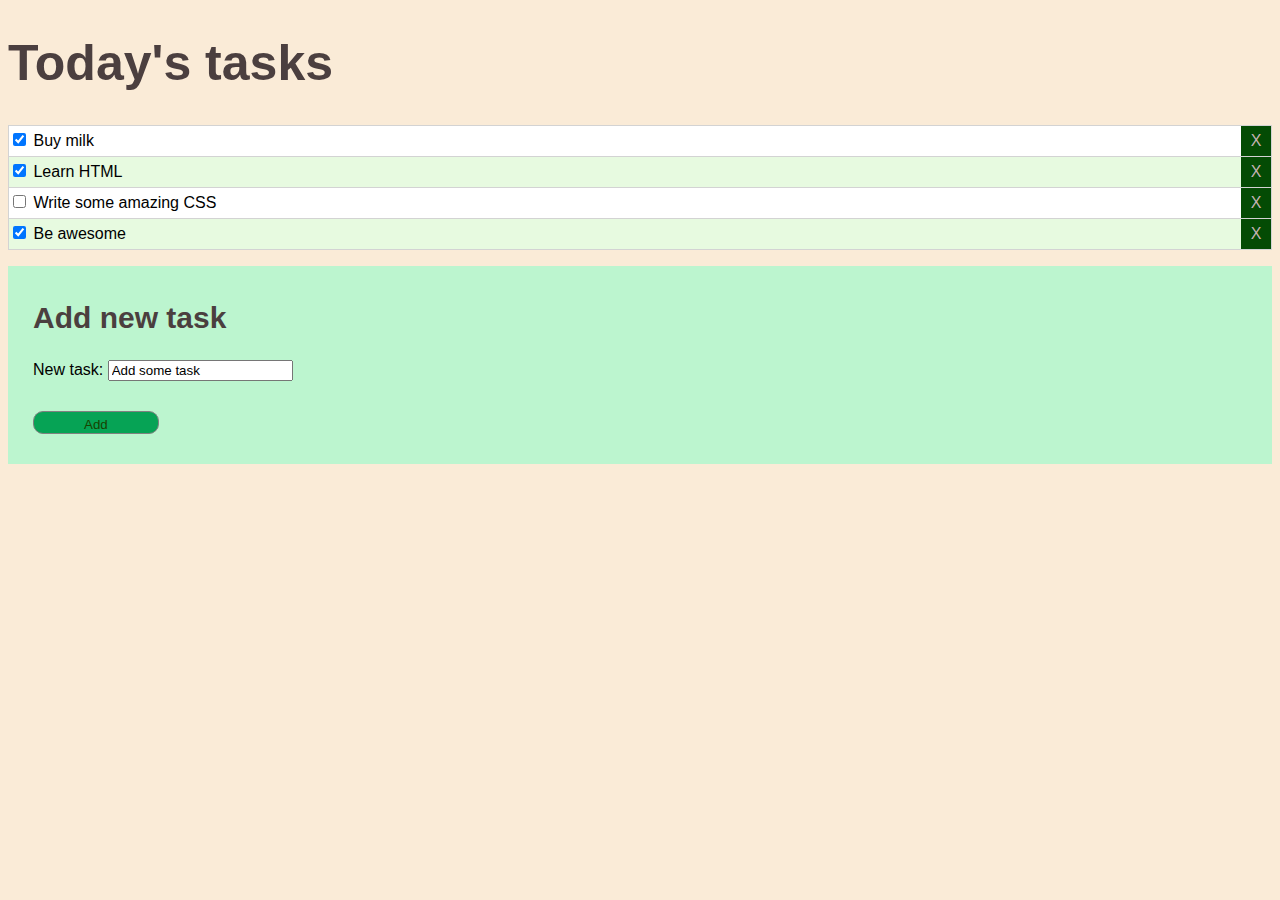
==== flex-edition/flex-index.html @ cd22ed95 "Add flex-index and repair some mistakes in float edition" ====
<!DOCTYPE html>
<html lang="en">

<head>
    <meta charset="UTF-8">
    <meta http-equiv="X-UA-Compatible" content="IE=edge">
    <meta name="viewport" content="width=device-width, initial-scale=1.0">
    <title>CSS stuff</title>
    <link rel="stylesheet" href="css/style-flex.css">
</head>


<body>
    <div>
        <h1>Today's tasks</h1>
    </div>
    <div>
        <ul class="checkbox-list">
            <li class="container odd">

                <div>
                    <input type="checkbox" id="milk-checkbock" name="milk" value="1" checked>
                    <label for="milk-checkbock">Buy milk</label>
                </div>
                <div class="right-side">
                    <a href="">X</a>

                </div>
            </li>

            <li class="container even">

                <div>
                    <input type="checkbox" id="html-checkbock" name="html" value="2" checked>
                    <label for="html-checkbock">Learn HTML</label>
                </div>
                <div class="right-side">
                    <a href="">X</a>
                </div>

            </li>
            <li class="container odd">
                <div>
                    <input type="checkbox" id="css-checkbock" name="css" value="3">
                    <label for="css-checkbock">Write some amazing CSS</label>
                </div>
                <div class="right-side">
                    <a href="">X</a>
                </div>
            </li>
            <li class="container even">
                <div>
                    <input type="checkbox" id="awesome-checkbock" name="awesome" value="4" checked>
                    <label for="awesome-checkbock">Be awesome</label>
                </div>
                <div class="right-side">
                    <a href="">X</a>
                </div>
            </li>
        </ul>
    </div>

    <form action="" method="POST">
        <div class="form-new-task">
            <h2>Add new task</h2>
            <label for="task-input-field">New task: </label>
            <input type="text" id="task-input-field" value="Add some task" name="task">
        </div>
        <div>
            <button type="submit">Add</button>
        </div>
    </form>
</body>

</html>
---- flex-edition/css/style-flex.css ----
body {
    background-color: antiquewhite;
    font-family: Arial, Helvetica, sans-serif;
}

h1,
h2 {
    color: rgb(75, 63, 63);
}

h1 {
    font-size: 50px;
}

h2 {
    font-size: 30px;
}

.checkbox-list {
    line-height: 30px;
    padding-left: 0px;
    cursor: pointer;
}

li {
    border-top: 1px solid lightgray;
    border-left: 1px solid lightgray;
    border-right: 1px solid lightgray;
}

li:last-of-type {
    border-bottom: 1px solid lightgray;
}


/* This is the part that's different */

.container {
    display: flex;
    flex-wrap: nowrap;
    justify-content: space-between;
}


/* End of the part that's different */

.odd {
    background-color: white;
}

.even {
    background-color: rgb(231, 250, 224);
}

.even:hover,
.odd:hover {
    background-color: rgb(56, 56, 56);
    color: white;
}

a {
    text-decoration: none;
    color: rgb(197, 178, 178);
}

.right-side {
    background-color: rgb(4, 75, 4);
    line-height: 30px;
    width: 30px;
    text-align: center;
}

.right-side:hover {
    background-color: rgb(136, 134, 134);
    text-decoration: underline;
}

form {
    background-color: rgb(188, 245, 207);
    padding: 10px 20px 30px 25px;
}

button {
    margin-top: 30px;
    border: grey 1px solid;
    border-radius: 10px;
    background-color: rgb(6, 163, 85);
    color: rgb(24, 66, 0);
    padding-top: 5px;
    padding-left: 50px;
    padding-right: 50px;
    cursor: pointer;
}
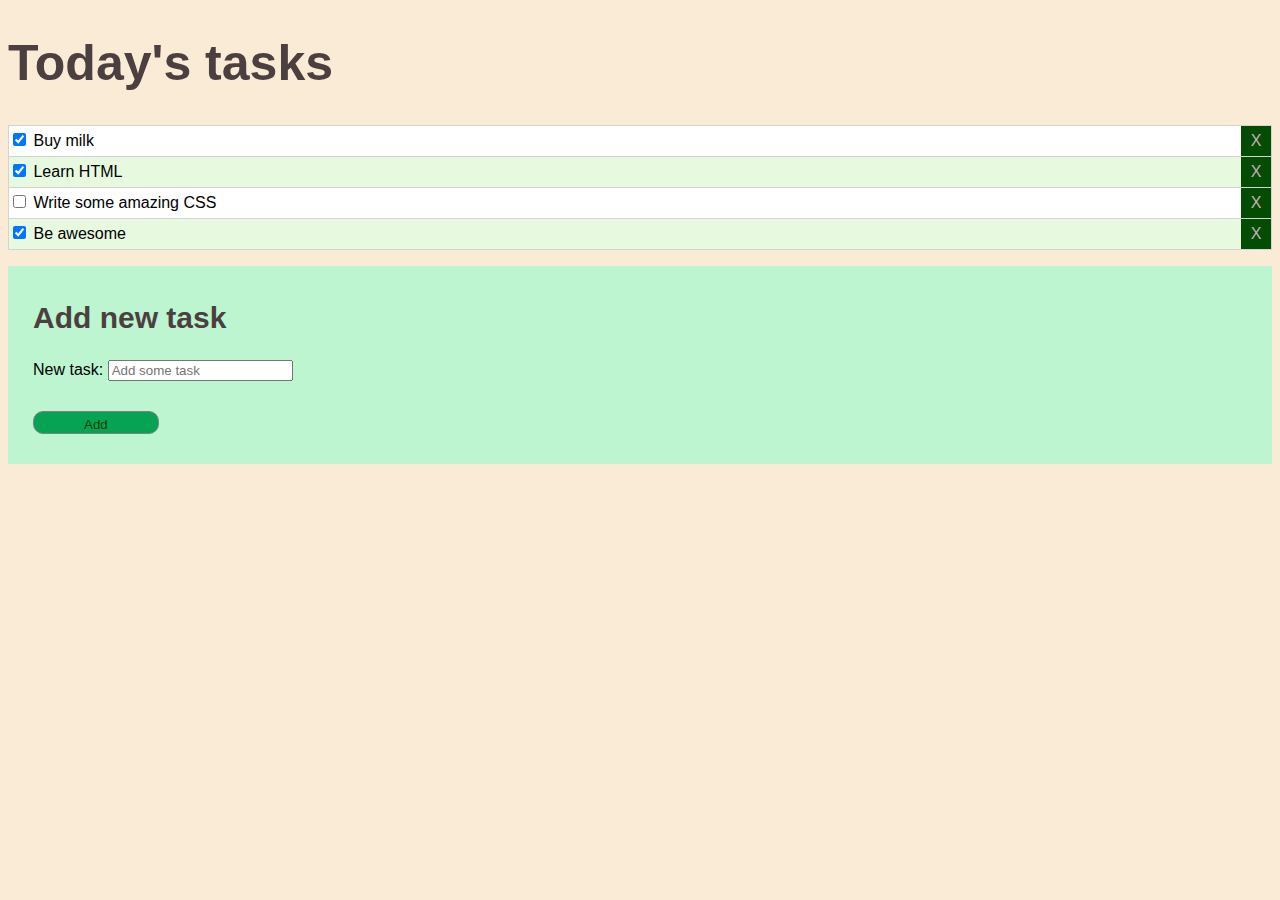
==== commit 2d6ec059: "updated" ====
--- a/flex-edition/flex-index.html
+++ b/flex-edition/flex-index.html
@@ -64,7 +64,7 @@
         <div class="form-new-task">
             <h2>Add new task</h2>
             <label for="task-input-field">New task: </label>
-            <input type="text" id="task-input-field" value="Add some task" name="task">
+            <input type="text" id="task-input-field" placeholder="Add some task" name="task">
         </div>
         <div>
             <button type="submit">Add</button>
